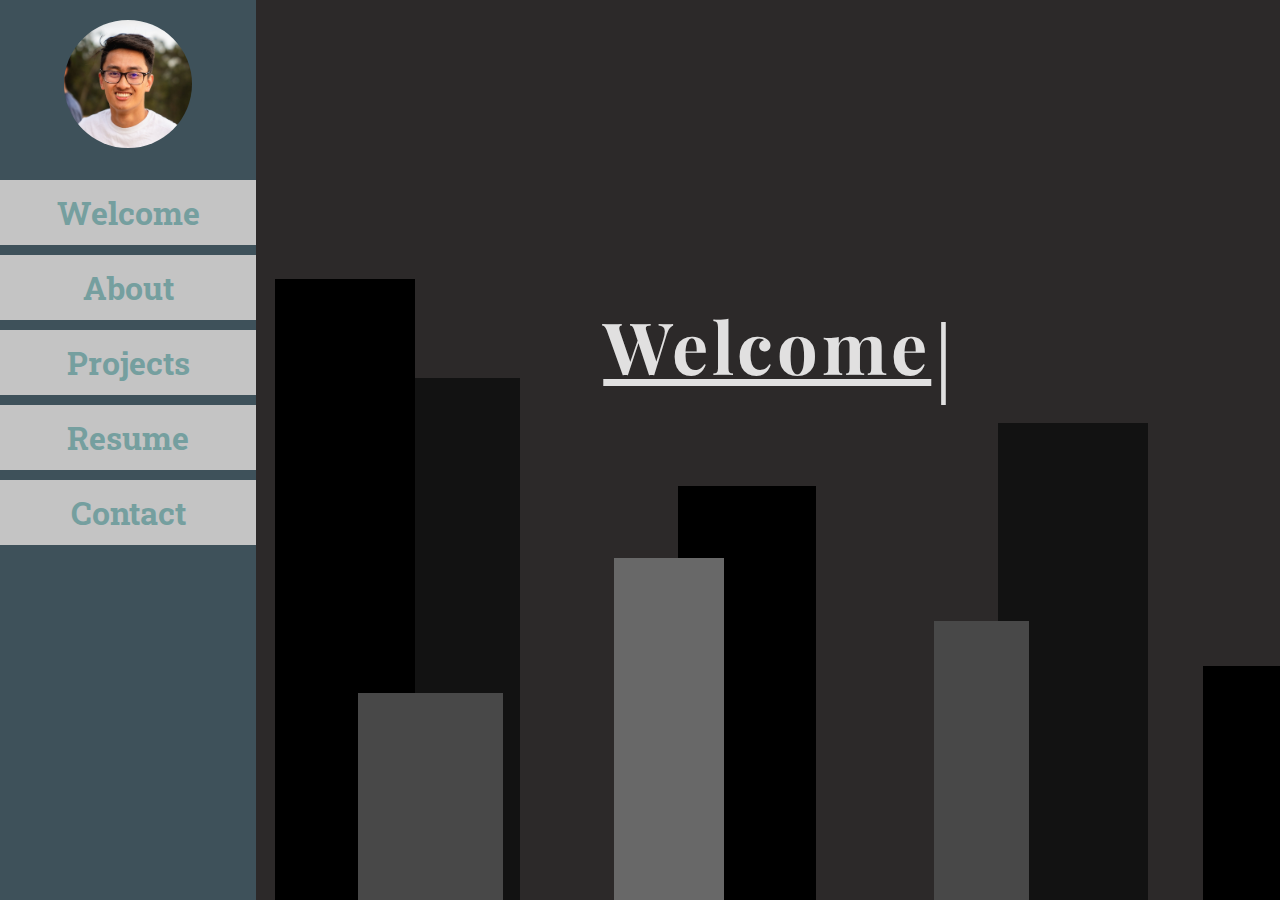
==== index.html @ da26590d "File clean up" ====
<!DOCTYPE html>
<html lang="en">
<head>
    <meta charset="UTF-8">
    <meta name="viewport" content="width=device-width, initial-scale=1.0">
    <title>Jeffrey Tran Final Project</title>
    <link rel = 'stylesheet' type = 'text/css' href = 'assets/css/style.css'> 
    <!-- Links fonts -->
    <link rel="preconnect" href="https://fonts.gstatic.com">
    <link href="https://fonts.googleapis.com/css2?family=Playfair+Display&display=swap" rel="stylesheet">
    <link href='https://fonts.googleapis.com/css?family=Roboto Slab' rel='stylesheet'>

</head>


<body>
    <!-- Navbar Stuff ONLY -->
    <nav class = "navbar"> 
        <div class = 'prof-container'>
            <img class = 'prof-pic' src = 'assets/img/jtface.jpg'>
        </div>
        <ul class = 'site-section'>
            <li class = 'navitem section-welcome'> <a href = 'index.html'> Welcome  </a></li>
            <li class = 'navitem section-about'> <a href = 'about.html'> About </a></li>
            <li class = 'navitem section-projects'> <a href = 'projects.html'> Projects </a></li>
            <li class = 'navitem section-resume'> <a href = 'resume.html'> Resume </a></li>
            <li class = 'navitem section-contact'> <a href = 'contact.html'> Contact </a></li>
        </ul>
    </nav>

    <!-- Content Stuff ONLY -->
    <div class = "content">

        <div class = "content-background">
            <div class = "box-welcome">
                <h1 id = 'me' class = "text-welcome"> Hey, That's Me </h1>
                <!-- Stars and moon go here -->
            </div>


            <div class = "box-adjectives">

                <div class = 'word-container'>
                    <p id = "word" class = "text-adjectives"> Welcome </p>
                    <p id = 'blinker'> &nbsp| </p>
                </div>


                <div class = "building-container">
                    <!-- some numbers before others to do "in front of" without doing z-index hehe -->
                    <div class = "building seven"> </div>
                    <div class = "building one"> </div>
                    <div class = "building two"> </div>
                    <div class = "building three"> </div>
                    <div class = "building five"> </div>
                    <div class = "building four"> </div>
                    <div class = "building six"> </div>
                    <div class = "building eight"> </div>

                </div>
            </div>

        </div>









    </div>
</div>




</body>

<!-- connect jquery functionality -->
<script src="https://code.jquery.com/jquery-3.5.0.js"></script>
<!-- Connect javascript at the end-->
<script type = "text/javascript" src= "assets/js/script.js"></script>

</html>
---- assets/css/style.css ----
/* Sets HTML/BODY to be some size so Content percentages makes sense*/
html, body {
    height: 100%;
    margin: 0;
}

.prof-container {
    display: flex;
    width: 100%;
    justify-content: center;
    align-items: center;
    padding-top: 20px
}

.prof-pic {
    width: 50%;
    border-radius: 50%;
}

.navbar {
    display: block;
    height: 100%; /* Full-height: remove this if you want "auto" height */
    width: 20%; /* Set the width of the sidebar */
    position: fixed; /* Fixed Sidebar (stay in place on scroll) */
    z-index: 1; /* Stay on top */
    top: 0;
    left: 0;
    background-color: #3E515A;
}

.site-section {
    padding: 0px;
    text-align: center;
    color: #759F9F;
    font-family: "Roboto Slab";
    font-size: 32px;
    font-weight: bolder;
}

.navitem {
    display: flex;
    list-style: none;
    margin-bottom: 10px;
    margin-top: 10px;
    background-color: #C4C4C4;
    height: 65px;

    justify-content: center;
    align-items: center;
}
/* Makes clickable things less obvious until hovered */
.navitem a {
    color: #759F9F;
    text-decoration: none;
}
.navitem:hover {
    text-decoration: underline;
    background-color: darkgrey;
}

/* /////////////////////////////// */
/*    CONTENT CSS STARTS HERE      */
.content {
    display: flex;
    flex-direction: column;
    height: 100%;
    margin-left: 20%;
}

.box-welcome {
    height: 33%;
    display: flex;
    justify-content: center;
    color: white;
}

.text-welcome {
    margin:0;
    padding-top: 5%;
    font-family: 'Playfair Display';
    font-size: 38px;
    font-weight: lighter;
    letter-spacing: 0px;

}

.box-adjectives {
    height: 67%;
    display: flex;
    flex-direction: column;
    justify-content: center;
    color: white;
}

.word-container {
    display: flex;
    justify-content: center;
    height: 20%;
}

.text-adjectives {
    display: flex;
    justify-content: center;
    list-style: none;
    margin:0;
    padding:0;
    font-family: 'Playfair Display';
    font-size: 72px;
    letter-spacing: 4px;
    font-weight: bolder;
    text-decoration: underline;

    height:10%
    
}

#blinker {
    animation: blink 1.2s infinite;
    font-size: 92px;
    letter-spacing: -20px;
    margin-top: 0.5%;
    float:right;

    height: 10%;
}

@keyframes blink{
    to {
        opacity: .0;
        }
}


/* BUILDING THE BACKGROUND STARTS HERE */

.content-background {
    height: 100%;
    background-color: #2C2929;
}


.building-container {
    display: flex;
    flex-direction: column-reverse;
    height: 80%;
}

.building {
    position: absolute;
}
.building.one {
    height: 69%;
    width: 140px;
    background-color: #000000;
    margin-left: 1.5%;
}
.building.two {
    height: 23%;
    width: 145px;
    background-color: #484848;
    margin-left: 8%;
}
.building.three {
    height: 46%;
    width: 138px;
    background-color: #000000;
    margin-left: 33%;
}
.building.four {
    height: 31%;
    width: 95px;
    background-color: #484848;
    margin-left: 53%;
}
.building.five {
    height: 53%;
    width: 150px;
    background-color: #121212;
    margin-left: 58%;
}
.building.six {
    height: 26%;
    width: 138px;
    background-color: #000000;
    margin-left: 74%;
}
.building.seven {
    height: 58%;
    width: 110px;
    background-color: #121212;
    margin-left: 12%;
}
.building.eight {
    height: 38%;
    width: 110px;
    background-color: #686868;
    margin-left: 28%;
}
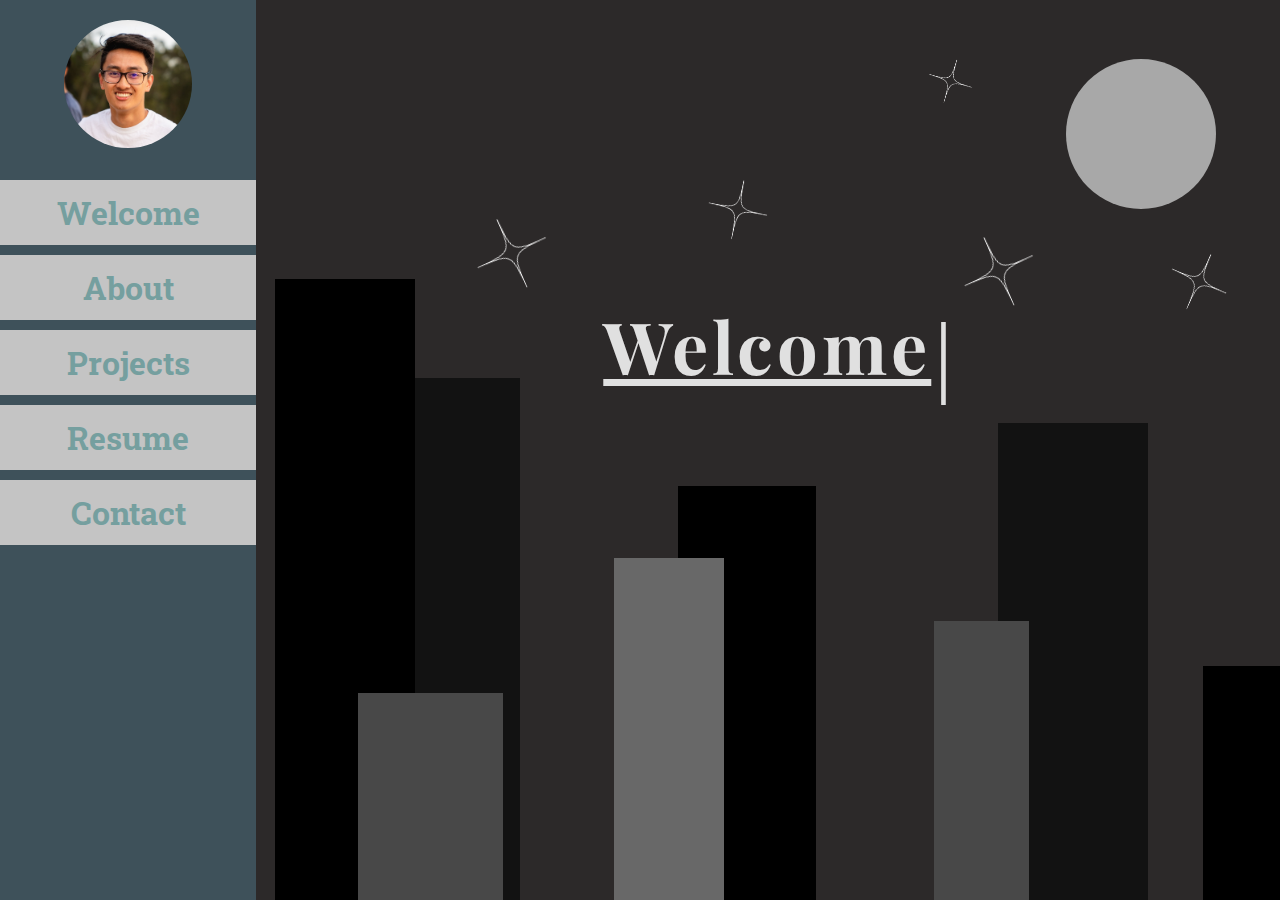
==== commit 4187c31f: "Added *stars* and maintenance" ====
--- a/index.html
+++ b/index.html
@@ -33,8 +33,19 @@
 
         <div class = "content-background">
             <div class = "box-welcome">
-                <h1 id = 'me' class = "text-welcome"> Hey, That's Me </h1>
-                <!-- Stars and moon go here -->
+                <div class = 'word-container'>
+                    <h1 id = 'me' class = "text-welcome"> Hey, That's Me </h1>
+                </div>
+                
+                <div class = "sky"> 
+                    <div class = "moon"> </div>
+                    <img class = 'star-one' src = 'assets/img/Star.png'> 
+                    <img class = 'star-two' src = 'assets/img/Star.png'> 
+                    <img class = 'star-three' src = 'assets/img/Star.png'> 
+                    <img class = 'star-four' src = 'assets/img/Star.png'> 
+                    <img class = 'star-five' src = 'assets/img/Star.png'> 
+                </div>
+
             </div>
 
 
--- a/assets/css/style.css
+++ b/assets/css/style.css
@@ -70,6 +70,7 @@
 .box-welcome {
     height: 33%;
     display: flex;
+    flex-direction: column;
     justify-content: center;
     color: white;
 }
@@ -81,7 +82,6 @@
     font-size: 38px;
     font-weight: lighter;
     letter-spacing: 0px;
-
 }
 
 .box-adjectives {
@@ -131,6 +131,19 @@
 }
 
 
+@keyframes twinkle {
+    0% {
+        opacity: 1
+    }
+    50% {
+        opacity: .0
+    }
+    100% {
+        opacity: 1
+    }
+}
+
+
 /* BUILDING THE BACKGROUND STARTS HERE */
 
 .content-background {
@@ -196,3 +209,109 @@
     background-color: #686868;
     margin-left: 28%;
 }
+
+.sky {
+    display: flex;
+    flex-direction: row-reverse;
+    height: 80%;
+
+}
+
+.moon {
+    display: flex;
+    position: absolute;
+    height: 150px;
+    width: 150px;
+    background-color: #A8A8A8;
+    border-radius: 50%;
+    margin-right: 5%;
+
+}
+
+.star-one {
+    display: flex;
+    position: absolute;
+    width: auto;
+    max-width: 60px;
+    height: auto;
+    max-height: 60px;
+
+    top: 28%;
+    right: 4%;
+
+    transform: rotate(24deg);
+
+    animation: twinkle 10s infinite;
+    animation-delay: 4s;
+}
+
+.star-two {
+    display: flex;
+    position: absolute;
+    width: auto;
+    max-width: 45px;
+    height: auto;
+    max-height: 45px;
+
+    right: 24%;
+
+    transform:rotate(17deg);
+
+    animation: twinkle 6s infinite;
+    animation-delay: 6.5s;
+}
+
+.star-three {
+    display: flex;
+    position: absolute;
+    width: auto;
+    max-width: 60px;
+    height: auto;
+    max-height: 60px;
+
+
+    right: 40%;
+    top: 20%;
+
+    transform: rotate(12deg);
+
+    animation: twinkle 7s infinite;
+    animation-delay: 2s;
+}
+
+.star-four {
+    display: flex;
+    position: absolute;
+    width: auto;
+    max-width: 75px;
+    height: auto;
+    max-height: 75px;
+
+
+    right: 57%;
+    top: 24%;
+    transform: rotate(-24deg);
+
+    animation: twinkle 9s infinite;
+    animation-delay: 8s;
+
+}
+
+.star-five {
+    display: flex;
+    position: absolute;
+    width: auto;
+    max-width: 75px;
+    height: auto;
+    max-height: 75px;
+
+
+    top: 26%;
+    right: 19%;
+    transform: rotate(-24deg);
+
+    animation: twinkle 8s infinite;
+    animation-delay: 10s;
+
+}
+
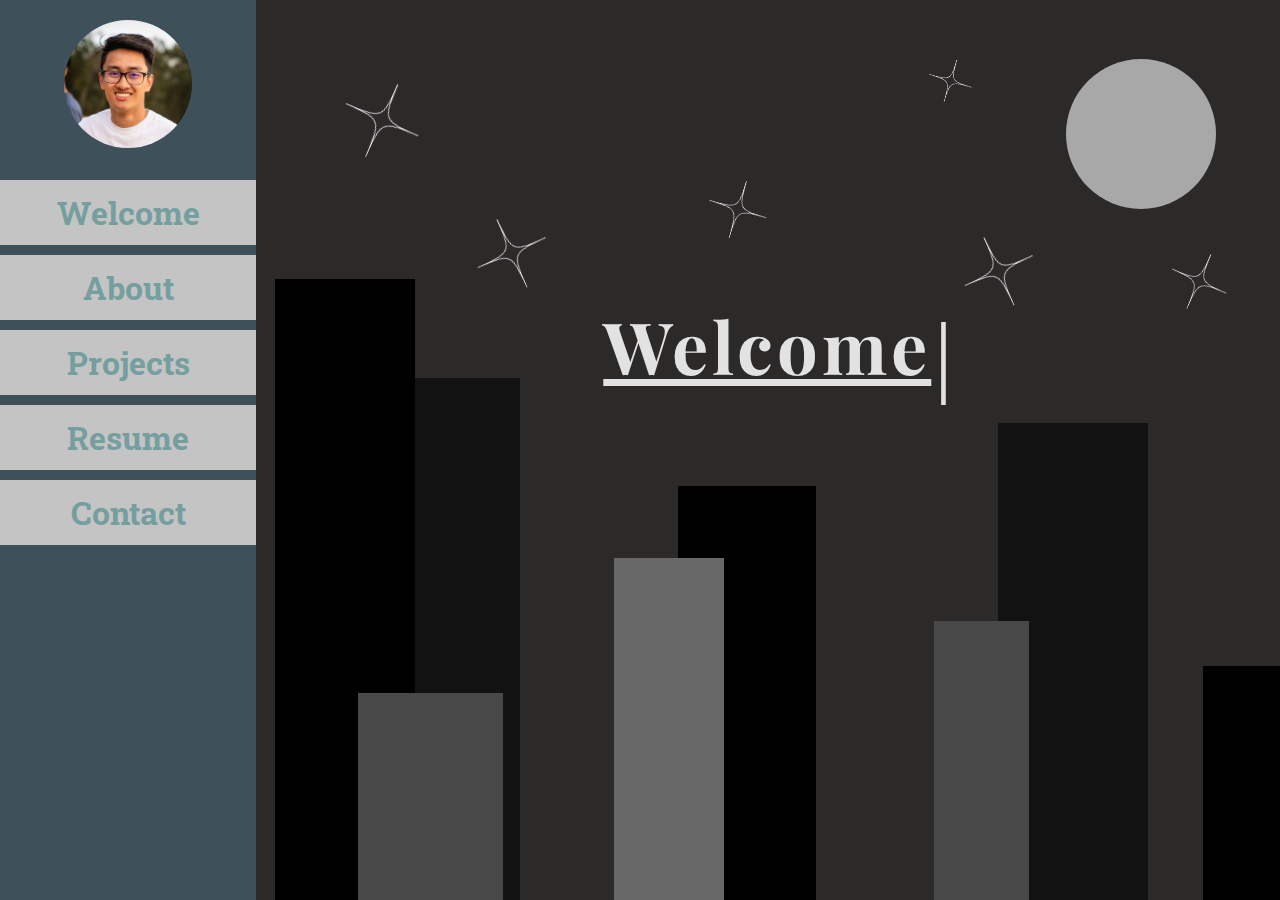
==== commit 90a19e9a: "Updated About page and added star to welcome" ====
--- a/index.html
+++ b/index.html
@@ -44,6 +44,7 @@
                     <img class = 'star-three' src = 'assets/img/Star.png'> 
                     <img class = 'star-four' src = 'assets/img/Star.png'> 
                     <img class = 'star-five' src = 'assets/img/Star.png'> 
+                    <img class = "star-six" src = 'assets/img/Star.png'>
                 </div>
 
             </div>
--- a/assets/css/style.css
+++ b/assets/css/style.css
@@ -16,6 +16,7 @@
     width: 50%;
     border-radius: 50%;
 }
+
 
 .navbar {
     display: block;
@@ -75,11 +76,36 @@
     color: white;
 }
 
+.box-welcome-about {
+    display: flex;
+    height: fit-content;
+    width: 90%;
+    flex-direction: column;
+    justify-content: center;
+    color:white;
+
+    margin-left: 7.5%;
+    margin-right: 7.5%;
+    padding-bottom: 15px; 
+
+    border-bottom: solid whitesmoke;
+    border-width: thin;
+
+}
+
 .text-welcome {
     margin:0;
     padding-top: 5%;
     font-family: 'Playfair Display';
     font-size: 38px;
+    font-weight: lighter;
+    letter-spacing: 0px;
+}
+.text-welcome-about {
+    margin:0;
+    padding-top: 5%;
+    font-family: 'Playfair Display';
+    font-size: 48px;
     font-weight: lighter;
     letter-spacing: 0px;
 }
@@ -144,11 +170,15 @@
 }
 
 
-/* BUILDING THE BACKGROUND STARTS HERE */
+/* BUILDING THE INDEX BACKGROUND STARTS HERE */
 
 .content-background {
     height: 100%;
     background-color: #2C2929;
+}
+.content-background-about {
+
+    background-color: #08252B;
 }
 
 
@@ -273,7 +303,7 @@
     right: 40%;
     top: 20%;
 
-    transform: rotate(12deg);
+    transform: rotate(17deg);
 
     animation: twinkle 7s infinite;
     animation-delay: 2s;
@@ -315,3 +345,123 @@
 
 }
 
+.star-six {
+    display: flex;
+    position: absolute;
+    width: auto;
+    max-width: 80px;
+    height: auto;
+    max-height: 80px;
+
+    top: 9%;
+    right: 67%;
+    transform: rotate(24deg);
+
+    animation: twinkle 10s infinite;
+    animation-delay: 10s;
+}
+
+
+
+/* BUILDING ABOUT-CONTENT   */ 
+.about-content {
+    display: flex;
+    flex-direction: column;
+    height: fit-content;
+    margin-left: 5%;
+    margin-right: 5%;
+}
+
+
+.about-content-row-one {
+    display: flex;
+    flex-direction: row;
+
+    margin-top: 50px;
+}
+
+.photo-container {
+    display: flex;
+    justify-content: center;
+
+    width: 50%;
+}
+
+.about-intro-container {
+    display: flex;
+    flex-direction: column;
+    width: 50%;
+}
+
+.about-intro {
+    color: whitesmoke;
+    font-family: 'Playfair Display';
+    width: 100%;
+    height: 50%;
+    font-size: 16px;
+
+    margin-top:0;
+}
+
+
+
+
+.about-content-row-two {
+    display: flex;
+    flex-direction: column;
+
+    margin-top: 50px;
+}
+
+.about-content-full-column {
+    display: flex;
+    flex-direction: column;
+    justify-content: center;
+    margin-top: 15px;
+    width: 100%;
+
+}
+
+.about-content-container {
+    display: flex;
+    width: 100%;
+
+}
+
+.about-more {
+    font-size: 18px;
+    color: white;
+
+
+}
+
+.about-content-lesshalf-column {
+    width: 31%;
+}
+
+.photo-container-horizontal {
+    display: flex;
+    justify-content: center;
+    width: 100%;
+}
+
+.about-first-pic {
+    width: 60%;
+}
+
+.about-second-pic {
+    width: 75%;
+}
+
+.about-third-pic {
+    width: 75%;
+}
+.about-fourth-pic{
+    width: 75%
+}
+
+.full-horizontal-photo-container {
+    display: flex;
+    flex-direction: row;
+    width: 100%;
+}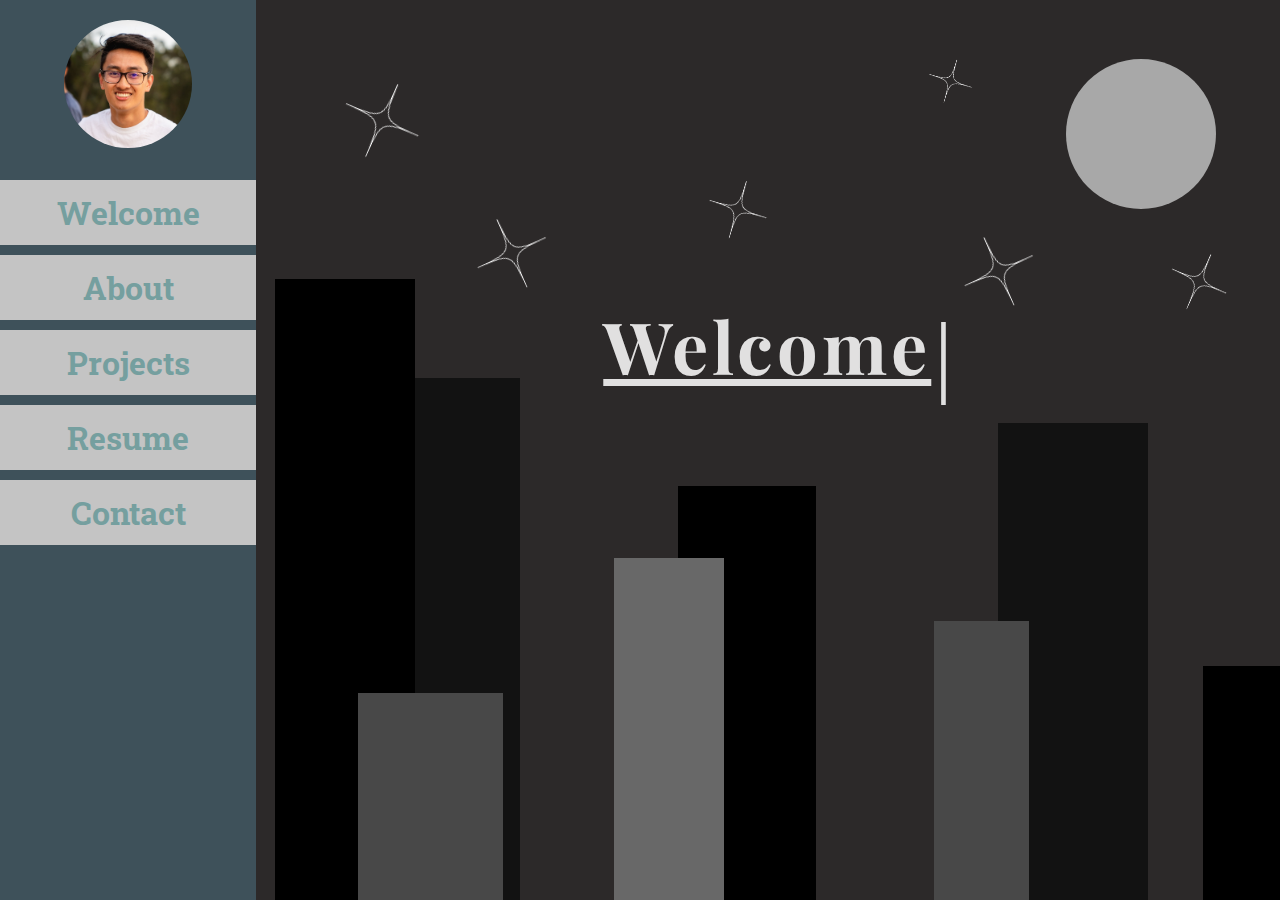
==== commit 9d5d5aca: "updated title pages" ====
--- a/index.html
+++ b/index.html
@@ -3,7 +3,7 @@
 <head>
     <meta charset="UTF-8">
     <meta name="viewport" content="width=device-width, initial-scale=1.0">
-    <title>Jeffrey Tran Final Project</title>
+    <title>Jeffrey Tran Portfolio - Welcome</title>
     <link rel = 'stylesheet' type = 'text/css' href = 'assets/css/style.css'> 
     <!-- Links fonts -->
     <link rel="preconnect" href="https://fonts.gstatic.com">
--- a/assets/css/style.css
+++ b/assets/css/style.css
@@ -93,6 +93,22 @@
 
 }
 
+.box-welcome-project {
+    display: flex;
+    height: fit-content;
+    width: 90%;
+    flex-direction: column;
+    justify-content: center;
+    color:white;
+
+    margin-left: 7.5%;
+    margin-right: 7.5%;
+    padding-bottom: 15px; 
+
+    border-bottom: solid whitesmoke;
+    border-width: thin;
+}
+
 .text-welcome {
     margin:0;
     padding-top: 5%;
@@ -102,6 +118,15 @@
     letter-spacing: 0px;
 }
 .text-welcome-about {
+    margin:0;
+    padding-top: 5%;
+    font-family: 'Playfair Display';
+    font-size: 48px;
+    font-weight: lighter;
+    letter-spacing: 0px;
+}
+
+.text-welcome-project {
     margin:0;
     padding-top: 5%;
     font-family: 'Playfair Display';
@@ -181,6 +206,11 @@
     background-color: #08252B;
 }
 
+.content-background-projects {
+    background-color: #888888;
+}
+
+
 
 .building-container {
     display: flex;
@@ -464,4 +494,63 @@
     display: flex;
     flex-direction: row;
     width: 100%;
-}+}
+
+
+.project-row-one {
+    display: flex;
+    flex-direction: row;
+
+    margin-top: 50px;
+}
+
+
+.project-box-one {
+    width: 50%;
+    height: 200px;
+
+    background-color: black;
+}
+
+.project-one-description {
+    display: flex;
+    flex-direction: column;
+    width: 50%;
+    height: 200px;
+
+    background-color: wheat;
+}
+
+.project-row-two {
+    display: flex;
+    flex-direction: row;
+
+    margin-top: 50px;
+}
+
+
+.project-box-two {
+    width: 50%;
+    height: 200px;
+
+    background-color: black;
+}
+
+.project-two-description {
+    display: flex;
+    flex-direction: column;
+    width: 50%;
+    height: 200px;
+
+    background-color: wheat;
+}
+
+.description-title-box {
+    display: flex;
+    justify-content: center;
+    
+}
+
+
+
+
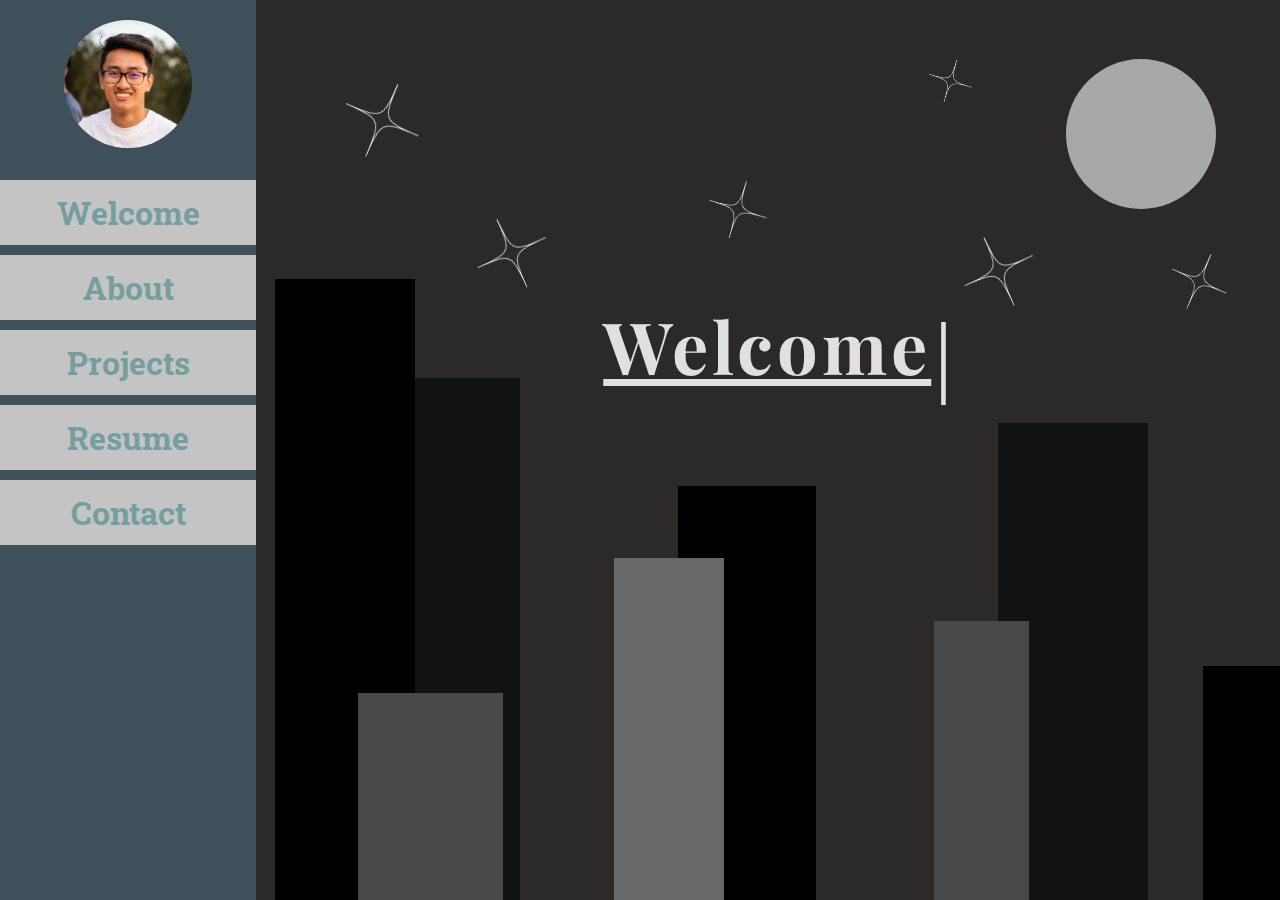
==== commit 3928781d: "update title pt2" ====
--- a/index.html
+++ b/index.html
@@ -3,7 +3,7 @@
 <head>
     <meta charset="UTF-8">
     <meta name="viewport" content="width=device-width, initial-scale=1.0">
-    <title>Jeffrey Tran Portfolio - Welcome</title>
+    <title>Jeffrey Tran - Welcome</title>
     <link rel = 'stylesheet' type = 'text/css' href = 'assets/css/style.css'> 
     <!-- Links fonts -->
     <link rel="preconnect" href="https://fonts.gstatic.com">
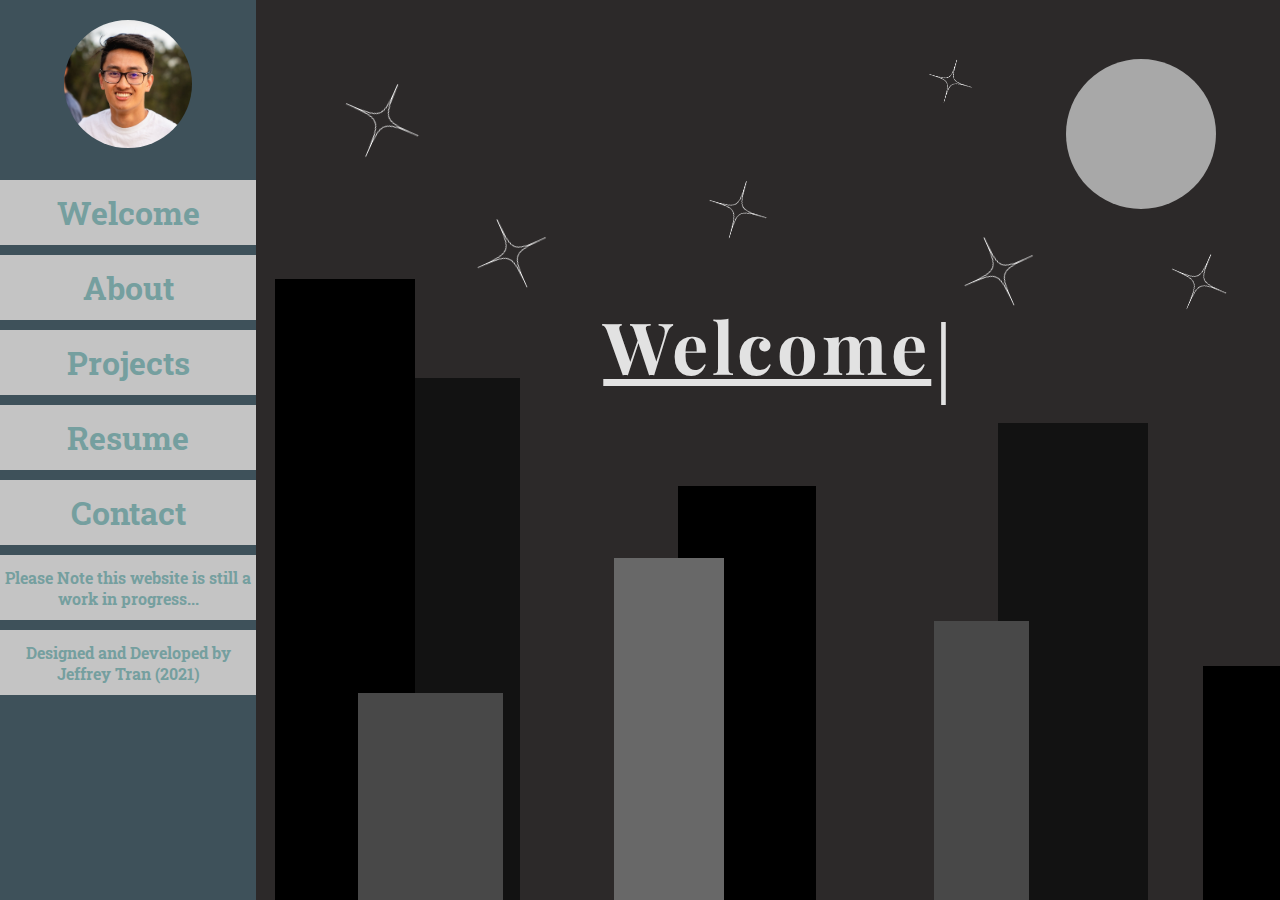
==== commit 187a9b6a: "finsihed about" ====
--- a/index.html
+++ b/index.html
@@ -25,6 +25,8 @@
             <li class = 'navitem section-projects'> <a href = 'projects.html'> Projects </a></li>
             <li class = 'navitem section-resume'> <a href = 'resume.html'> Resume </a></li>
             <li class = 'navitem section-contact'> <a href = 'contact.html'> Contact </a></li>
+            <li class = 'navitem section-note'> Please Note this website is still a work in progress...</li>
+            <li class = 'navitem section-note'> Designed and Developed by Jeffrey Tran (2021) </li>
         </ul>
     </nav>
 
--- a/assets/css/style.css
+++ b/assets/css/style.css
@@ -59,6 +59,10 @@
     background-color: darkgrey;
 }
 
+.section-note {
+    font-size: medium;
+}
+
 /* /////////////////////////////// */
 /*    CONTENT CSS STARTS HERE      */
 .content {
@@ -76,22 +80,7 @@
     color: white;
 }
 
-.box-welcome-about {
-    display: flex;
-    height: fit-content;
-    width: 90%;
-    flex-direction: column;
-    justify-content: center;
-    color:white;
-
-    margin-left: 7.5%;
-    margin-right: 7.5%;
-    padding-bottom: 15px; 
-
-    border-bottom: solid whitesmoke;
-    border-width: thin;
-
-}
+
 
 .box-welcome-project {
     display: flex;
@@ -117,14 +106,7 @@
     font-weight: lighter;
     letter-spacing: 0px;
 }
-.text-welcome-about {
-    margin:0;
-    padding-top: 5%;
-    font-family: 'Playfair Display';
-    font-size: 48px;
-    font-weight: lighter;
-    letter-spacing: 0px;
-}
+
 
 .text-welcome-project {
     margin:0;
@@ -201,10 +183,6 @@
     height: 100%;
     background-color: #2C2929;
 }
-.content-background-about {
-
-    background-color: #08252B;
-}
 
 .content-background-projects {
     background-color: #888888;
@@ -394,30 +372,31 @@
 
 
 /* BUILDING ABOUT-CONTENT   */ 
-.about-content {
+
+/* .about-content {
     display: flex;
     flex-direction: column;
     height: fit-content;
     margin-left: 5%;
     margin-right: 5%;
-}
-
-
-.about-content-row-one {
+} */
+
+
+/* .about-content-row-one {
     display: flex;
     flex-direction: row;
 
     margin-top: 50px;
-}
-
-.photo-container {
+} */
+
+/* .photo-container {
     display: flex;
     justify-content: center;
 
     width: 50%;
-}
-
-.about-intro-container {
+} */
+
+/* .about-intro-container {
     display: flex;
     flex-direction: column;
     width: 50%;
@@ -431,15 +410,16 @@
     font-size: 16px;
 
     margin-top:0;
-}
+} */
 
 
 
 
 .about-content-row-two {
     display: flex;
-    flex-direction: column;
-
+    flex-direction: row;
+    justify-content: space-between;
+    height: 300px;
     margin-top: 50px;
 }
 
@@ -475,9 +455,9 @@
     width: 100%;
 }
 
-.about-first-pic {
+/* .about-first-pic {
     width: 60%;
-}
+} */
 
 .about-second-pic {
     width: 75%;
@@ -500,48 +480,55 @@
 .project-row-one {
     display: flex;
     flex-direction: row;
-
+    justify-content: space-between;
+    height: 300px;
     margin-top: 50px;
 }
 
 
 .project-box-one {
     width: 50%;
-    height: 200px;
-
-    background-color: black;
+    margin-left: 2.5%;
+
+
+}
+.peImage {
+    max-width: 100%;
+    max-height: 100%;
+}
+
+.peImage:hover {
+    opacity: 0.5;
 }
 
 .project-one-description {
     display: flex;
     flex-direction: column;
     width: 50%;
-    height: 200px;
-
+    height: 100%;
+    margin-right: 2.5%;
     background-color: wheat;
 }
 
 .project-row-two {
     display: flex;
     flex-direction: row;
-
+    justify-content: space-between;
+    height: 300px;
     margin-top: 50px;
 }
 
 
 .project-box-two {
     width: 50%;
-    height: 200px;
-
-    background-color: black;
 }
 
 .project-two-description {
     display: flex;
     flex-direction: column;
-    width: 50%;
-    height: 200px;
-
+    width: 46%;
+    height: 100%;
+    margin-left: 2.5%;
     background-color: wheat;
 }
 
@@ -551,6 +538,21 @@
     
 }
 
-
-
-
+.about-project {
+    display: flex;
+    font-size: smaller;
+    margin-right: 2.5%;
+    margin-left: 2.5%;
+}
+.discImage {
+    max-width: 100%;
+    max-height: 100%;
+}
+.discImage:hover {
+    opacity: 0.5;
+}
+
+
+
+
+
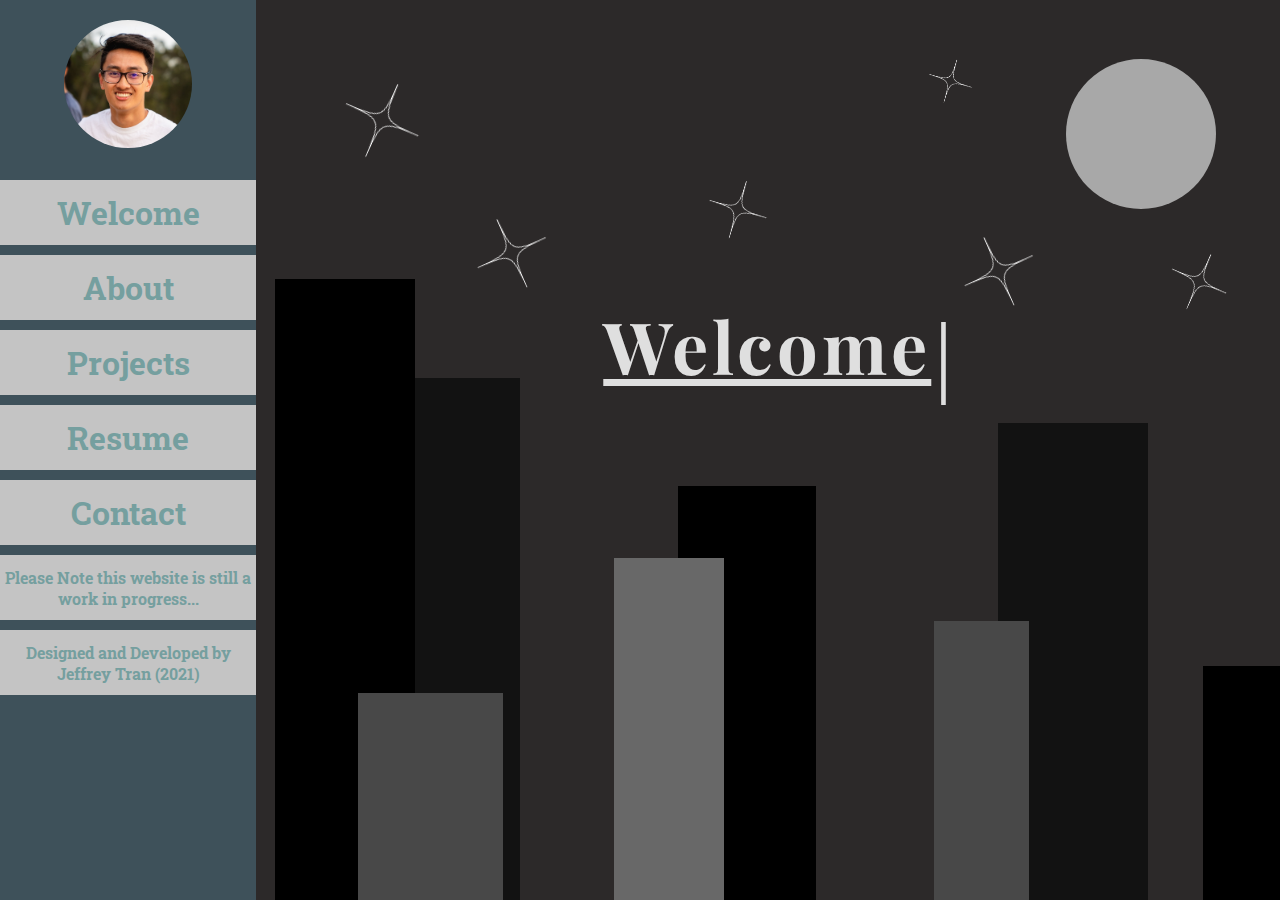
==== commit b1191e2d: "starting contact page (with React and emailJS)" ====
--- a/index.html
+++ b/index.html
@@ -25,7 +25,7 @@
             <li class = 'navitem section-projects'> <a href = 'projects.html'> Projects </a></li>
             <li class = 'navitem section-resume'> <a href = 'resume.html'> Resume </a></li>
             <li class = 'navitem section-contact'> <a href = 'contact.html'> Contact </a></li>
-            <li class = 'navitem section-note'> Please Note this website is still a work in progress...</li>
+            <li class = 'navitem section-note'> <a href = "temp.html"> Please Note this website is still a work in progress... </a></li>
             <li class = 'navitem section-note'> Designed and Developed by Jeffrey Tran (2021) </li>
         </ul>
     </nav>
--- a/assets/css/style.css
+++ b/assets/css/style.css
@@ -82,37 +82,11 @@
 
 
 
-.box-welcome-project {
-    display: flex;
-    height: fit-content;
-    width: 90%;
-    flex-direction: column;
-    justify-content: center;
-    color:white;
-
-    margin-left: 7.5%;
-    margin-right: 7.5%;
-    padding-bottom: 15px; 
-
-    border-bottom: solid whitesmoke;
-    border-width: thin;
-}
-
 .text-welcome {
     margin:0;
     padding-top: 5%;
     font-family: 'Playfair Display';
     font-size: 38px;
-    font-weight: lighter;
-    letter-spacing: 0px;
-}
-
-
-.text-welcome-project {
-    margin:0;
-    padding-top: 5%;
-    font-family: 'Playfair Display';
-    font-size: 48px;
     font-weight: lighter;
     letter-spacing: 0px;
 }
@@ -178,17 +152,10 @@
 
 
 /* BUILDING THE INDEX BACKGROUND STARTS HERE */
-
 .content-background {
     height: 100%;
     background-color: #2C2929;
 }
-
-.content-background-projects {
-    background-color: #888888;
-}
-
-
 
 .building-container {
     display: flex;
@@ -369,190 +336,3 @@
     animation-delay: 10s;
 }
 
-
-
-/* BUILDING ABOUT-CONTENT   */ 
-
-/* .about-content {
-    display: flex;
-    flex-direction: column;
-    height: fit-content;
-    margin-left: 5%;
-    margin-right: 5%;
-} */
-
-
-/* .about-content-row-one {
-    display: flex;
-    flex-direction: row;
-
-    margin-top: 50px;
-} */
-
-/* .photo-container {
-    display: flex;
-    justify-content: center;
-
-    width: 50%;
-} */
-
-/* .about-intro-container {
-    display: flex;
-    flex-direction: column;
-    width: 50%;
-}
-
-.about-intro {
-    color: whitesmoke;
-    font-family: 'Playfair Display';
-    width: 100%;
-    height: 50%;
-    font-size: 16px;
-
-    margin-top:0;
-} */
-
-
-
-
-.about-content-row-two {
-    display: flex;
-    flex-direction: row;
-    justify-content: space-between;
-    height: 300px;
-    margin-top: 50px;
-}
-
-.about-content-full-column {
-    display: flex;
-    flex-direction: column;
-    justify-content: center;
-    margin-top: 15px;
-    width: 100%;
-
-}
-
-.about-content-container {
-    display: flex;
-    width: 100%;
-
-}
-
-.about-more {
-    font-size: 18px;
-    color: white;
-
-
-}
-
-.about-content-lesshalf-column {
-    width: 31%;
-}
-
-.photo-container-horizontal {
-    display: flex;
-    justify-content: center;
-    width: 100%;
-}
-
-/* .about-first-pic {
-    width: 60%;
-} */
-
-.about-second-pic {
-    width: 75%;
-}
-
-.about-third-pic {
-    width: 75%;
-}
-.about-fourth-pic{
-    width: 75%
-}
-
-.full-horizontal-photo-container {
-    display: flex;
-    flex-direction: row;
-    width: 100%;
-}
-
-
-.project-row-one {
-    display: flex;
-    flex-direction: row;
-    justify-content: space-between;
-    height: 300px;
-    margin-top: 50px;
-}
-
-
-.project-box-one {
-    width: 50%;
-    margin-left: 2.5%;
-
-
-}
-.peImage {
-    max-width: 100%;
-    max-height: 100%;
-}
-
-.peImage:hover {
-    opacity: 0.5;
-}
-
-.project-one-description {
-    display: flex;
-    flex-direction: column;
-    width: 50%;
-    height: 100%;
-    margin-right: 2.5%;
-    background-color: wheat;
-}
-
-.project-row-two {
-    display: flex;
-    flex-direction: row;
-    justify-content: space-between;
-    height: 300px;
-    margin-top: 50px;
-}
-
-
-.project-box-two {
-    width: 50%;
-}
-
-.project-two-description {
-    display: flex;
-    flex-direction: column;
-    width: 46%;
-    height: 100%;
-    margin-left: 2.5%;
-    background-color: wheat;
-}
-
-.description-title-box {
-    display: flex;
-    justify-content: center;
-    
-}
-
-.about-project {
-    display: flex;
-    font-size: smaller;
-    margin-right: 2.5%;
-    margin-left: 2.5%;
-}
-.discImage {
-    max-width: 100%;
-    max-height: 100%;
-}
-.discImage:hover {
-    opacity: 0.5;
-}
-
-
-
-
-
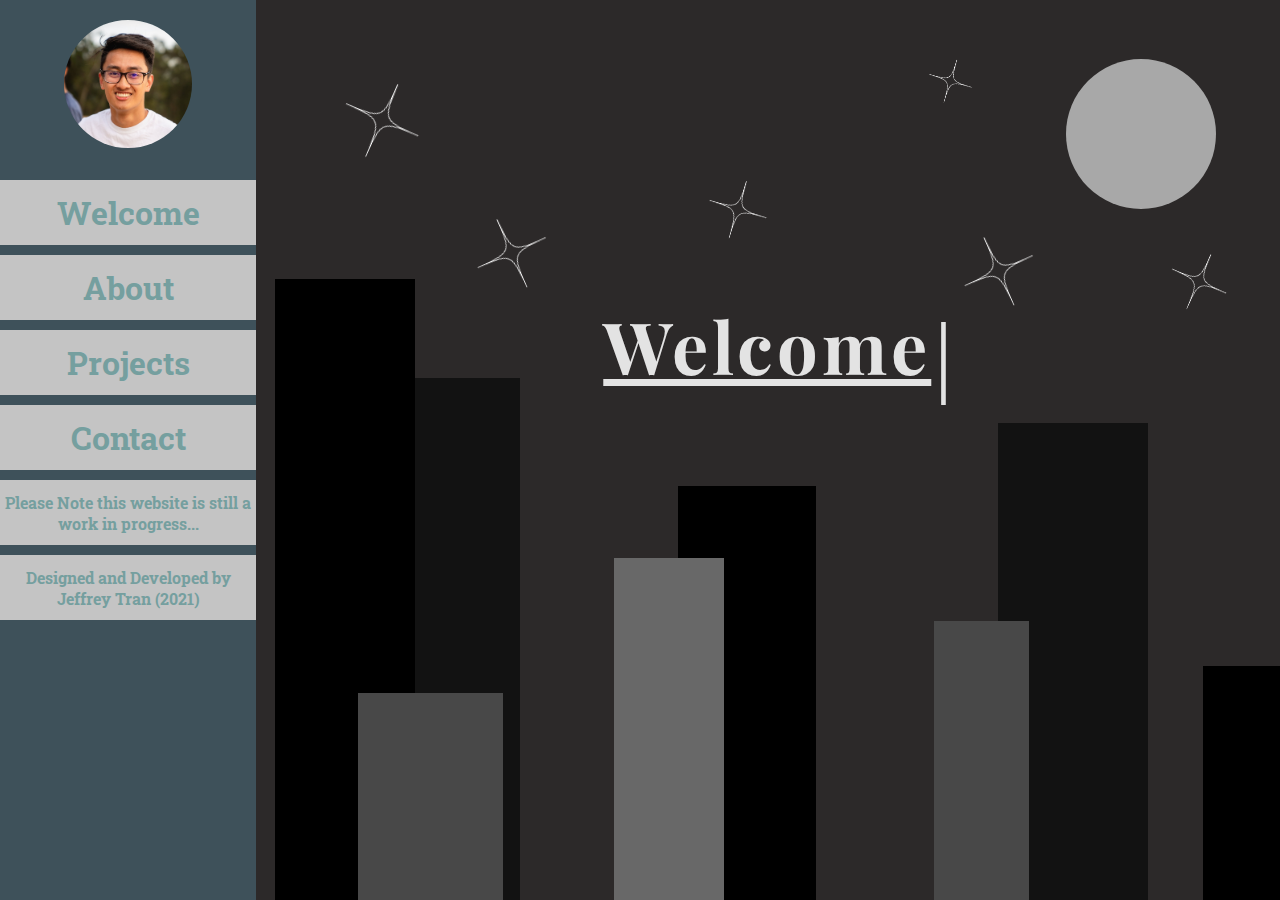
==== commit 21b1ce03: "Deleted Resume Page and have a better understanding of react :)" ====
--- a/index.html
+++ b/index.html
@@ -23,7 +23,6 @@
             <li class = 'navitem section-welcome'> <a href = 'index.html'> Welcome  </a></li>
             <li class = 'navitem section-about'> <a href = 'about.html'> About </a></li>
             <li class = 'navitem section-projects'> <a href = 'projects.html'> Projects </a></li>
-            <li class = 'navitem section-resume'> <a href = 'resume.html'> Resume </a></li>
             <li class = 'navitem section-contact'> <a href = 'contact.html'> Contact </a></li>
             <li class = 'navitem section-note'> <a href = "temp.html"> Please Note this website is still a work in progress... </a></li>
             <li class = 'navitem section-note'> Designed and Developed by Jeffrey Tran (2021) </li>
